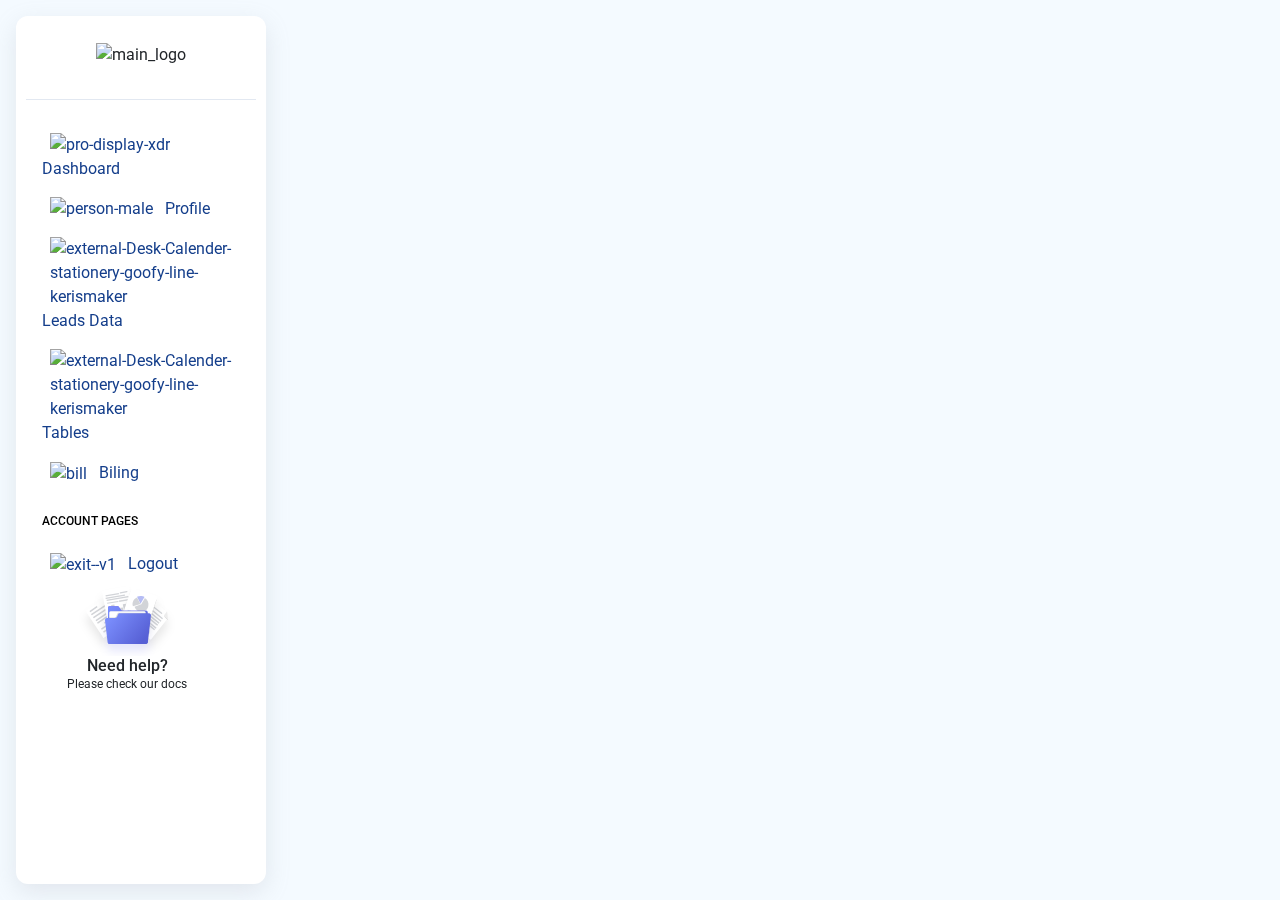
==== index.html @ cc560372 "first commit" ====
<!DOCTYPE html>
<html lang="en">
  <head>
    <meta charset="UTF-8" />
    <meta name="viewport" content="width=device-width, initial-scale=1.0" />
    <title>Document</title>
    <link
      href="https://cdn.jsdelivr.net/npm/bootstrap@5.3.3/dist/css/bootstrap.min.css"
      rel="stylesheet"
      integrity="sha384-QWTKZyjpPEjISv5WaRU9OFeRpok6YctnYmDr5pNlyT2bRjXh0JMhjY6hW+ALEwIH"
      crossorigin="anonymous"
    />
    <link rel="stylesheet" href="assets/style.css" />

    <!-- font style start -->
    <link rel="preconnect" href="https://fonts.googleapis.com" />
    <link rel="preconnect" href="https://fonts.gstatic.com" crossorigin />
    <link
      href="https://fonts.googleapis.com/css2?family=Poppins:ital,wght@0,300;0,400;1,300&family=Prata&family=Roboto:ital,wght@0,100;0,300;0,400;0,500;0,700;0,900;1,100;1,300;1,400;1,500;1,700;1,900&display=swap"
      rel="stylesheet"
    />
    <!-- font style end -->
  </head>
  <body>
    <section class="main">
      <div class="container-fluid">
        <div class="row">
          <nav class="col-lg-2 d-none d-md-block sidebar m-3">
            <div class="logo-img text-center mb-3 p-3">
              <img
                src="https://roadwingslogistics.com/assets/images/logo.png"
                alt="main_logo"
              />
            </div>
            <span class="aside-hr mt-3 mb-4 text-center"></span>
            <div >
              <ul class="nav flex-column">
                <li class="nav-item d-flex">
                  <a class="nav-link active" href="#">
                    <img
                      width="18"
                      height="18"
                      src="https://img.icons8.com/fluency-systems-regular/18/143e8b/pro-display-xdr.png"
                      alt="pro-display-xdr"
                      class="mx-2"
                    />
                    Dashboard
                  </a>
                </li>
                <li class="nav-item">
                  <a class="nav-link" href="#">
                    <img
                      width="18"
                      height="18"
                      src="https://img.icons8.com/windows/18/143e8b/person-male.png"
                      alt="person-male"
                      class="mx-2"
                    />
                    Profile
                  </a>
                </li>
                <li class="nav-item">
                  <a class="nav-link" href="#">
                    <img
                      width="18"
                      height="18"
                      src="https://img.icons8.com/external-goofy-line-kerismaker/18/143e8b/external-Desk-Calender-stationery-goofy-line-kerismaker.png"
                      alt="external-Desk-Calender-stationery-goofy-line-kerismaker"
                      class="mx-2"
                    />
                    Leads Data
                  </a>
                </li>

                <li class="nav-item">
                  <a class="nav-link" href="#">
                    <img
                      width="18"
                      height="18"
                      src="https://img.icons8.com/external-goofy-line-kerismaker/18/143e8b/external-Desk-Calender-stationery-goofy-line-kerismaker.png"
                      alt="external-Desk-Calender-stationery-goofy-line-kerismaker"
                      class="mx-2"
                    />
                    Tables
                  </a>
                </li>

                <li class="nav-item">
                  <a class="nav-link" href="#">
                    <img width="18" height="18" src="https://img.icons8.com/fluency-systems-regular/18/143e8b/bill.png" alt="bill"  class="mx-2" />
                    Biling
                  </a>
                </li>
              </ul>

              <ul class="nav bottom-bar">
                <li class="nav-item d-flex">
                  <a class="nav-link active" href="#">
                    <h6 class="text-xs text-black mt-4 mb-2">ACCOUNT PAGES</h6>
                  </a>
                </li>

                <li class="nav-item">
                  <a class="nav-link" href="#">
                    <img
                      width="18"
                      height="18"
                      src="https://img.icons8.com/ios/18/143e8b/exit--v1.png"
                      alt="exit--v1"
                      class="mx-2"
                    />
                    Logout
                  </a>
                </li>
                <div class="card card-plain shadow-none" id="sidenavCard">
                  <img
                    class="w-50 mx-auto"
                    src="/assets/img/icon-documentation.svg"
                    alt="sidebar_illustration"
                  />
                  <div class="card-body text-center p-3 w-100 pt-0">
                    <div class="docs-info">
                      <h6 class="mb-0">Need help?</h6>
                      <p class="text-xs font-weight-bold mb-0">
                        Please check our docs
                      </p>
                    </div>
                  </div>
                </div>
              </div>
              </ul>

          </nav>
          <div class="col-lg-9"></div>
        </div>
      </div>
    </section>

    <script
      src="https://cdn.jsdelivr.net/npm/bootstrap@5.3.3/dist/js/bootstrap.bundle.min.js"
      integrity="sha384-YvpcrYf0tY3lHB60NNkmXc5s9fDVZLESaAA55NDzOxhy9GkcIdslK1eN7N6jIeHz"
      crossorigin="anonymous"
    ></script>
  </body>
</html>
---- assets/style.css ----
body{
    font-family: "Roboto", sans-serif;
    background-color: #f0f8ffc2;
}

.nav-link{
    color: #143e8b;
}

.aside-hr{
    border-bottom: 1px solid #143e8b1f;
    display: block;
}

.sidebar{
    box-shadow: rgba(149, 157, 165, 0.2) 0px 8px 24px;
    border-radius: 12px;
    padding: 10px;
    background-color: #fff;
    position: fixed;
    top: 0;
    bottom: 0;
    width: 100%;
    max-width: 15.625rem !important;
}

.card.card-plain {
    border-color: transparent;
}

.text-xs {
    font-size: 0.75rem !important;
}

.bottom-bar{
    position: absolute;
    bottom: 20%;
}
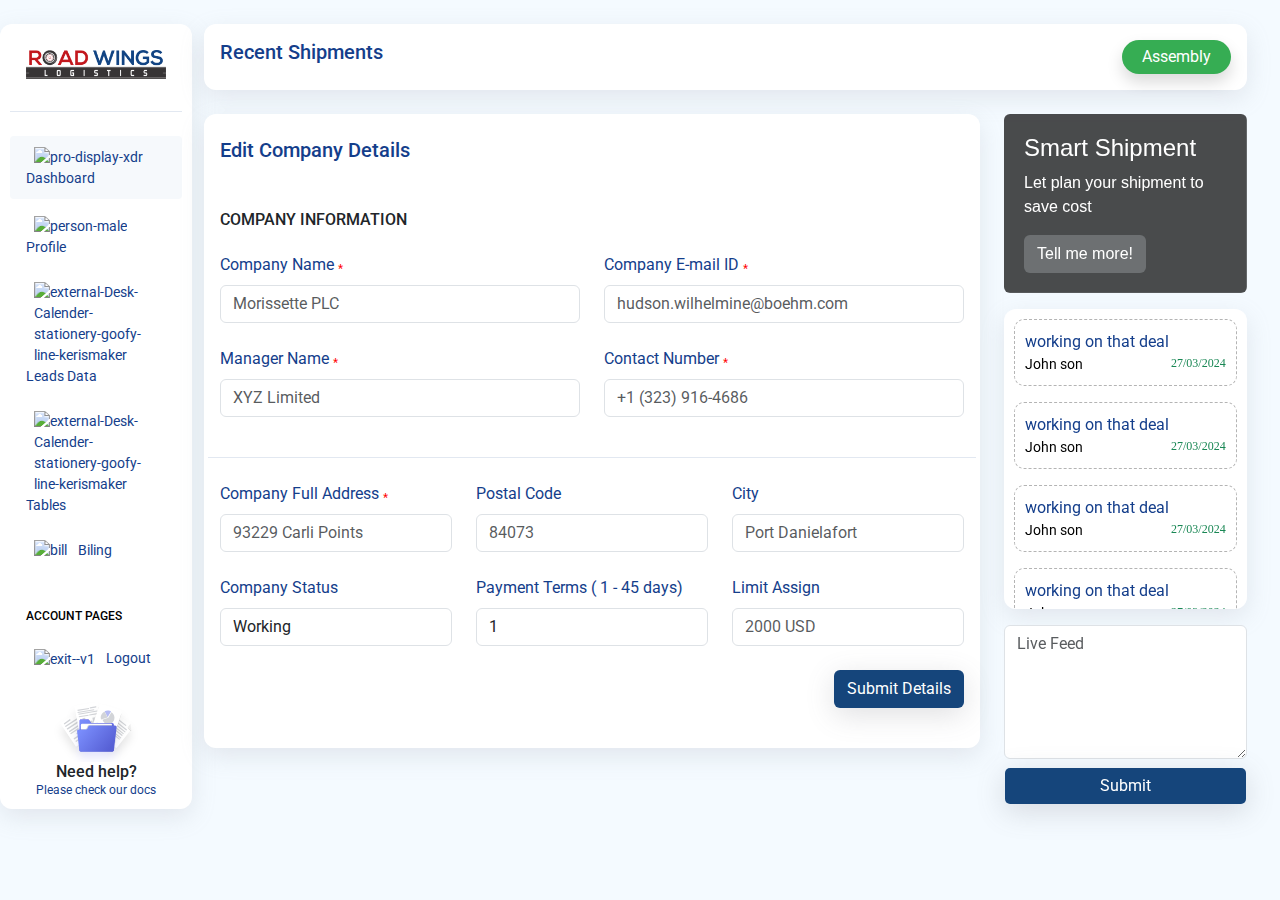
==== commit e33cd050: "first commit" ====
--- a/index.html
+++ b/index.html
@@ -25,18 +25,19 @@
     <section class="main">
       <div class="container-fluid">
         <div class="row">
-          <nav class="col-lg-2 d-none d-md-block sidebar m-3">
+          <!-- Sidebar start -->
+          <nav class="col-lg-2 col-md-2 d-none d-md-block sidebar mt-4">
             <div class="logo-img text-center mb-3 p-3">
               <img
-                src="https://roadwingslogistics.com/assets/images/logo.png"
-                alt="main_logo"
+                src="/assets/img/logo_img.png"
+                alt="main_logo" class="w-100"
               />
             </div>
             <span class="aside-hr mt-3 mb-4 text-center"></span>
             <div >
               <ul class="nav flex-column">
-                <li class="nav-item d-flex">
-                  <a class="nav-link active" href="#">
+                <li class="nav-item mt-2 mb-2">
+                  <a class="nav-link active " href="#">
                     <img
                       width="18"
                       height="18"
@@ -47,7 +48,7 @@
                     Dashboard
                   </a>
                 </li>
-                <li class="nav-item">
+                <li class="nav-item mt-2 mb-2">
                   <a class="nav-link" href="#">
                     <img
                       width="18"
@@ -59,7 +60,7 @@
                     Profile
                   </a>
                 </li>
-                <li class="nav-item">
+                <li class="nav-item mt-2 mb-2">
                   <a class="nav-link" href="#">
                     <img
                       width="18"
@@ -72,7 +73,7 @@
                   </a>
                 </li>
 
-                <li class="nav-item">
+                <li class="nav-item mt-2 mb-2">
                   <a class="nav-link" href="#">
                     <img
                       width="18"
@@ -85,7 +86,7 @@
                   </a>
                 </li>
 
-                <li class="nav-item">
+                <li class="nav-item mt-2 mb-2">
                   <a class="nav-link" href="#">
                     <img width="18" height="18" src="https://img.icons8.com/fluency-systems-regular/18/143e8b/bill.png" alt="bill"  class="mx-2" />
                     Biling
@@ -93,45 +94,215 @@
                 </li>
               </ul>
 
-              <ul class="nav bottom-bar">
-                <li class="nav-item d-flex">
-                  <a class="nav-link active" href="#">
-                    <h6 class="text-xs text-black mt-4 mb-2">ACCOUNT PAGES</h6>
-                  </a>
-                </li>
-
-                <li class="nav-item">
-                  <a class="nav-link" href="#">
-                    <img
-                      width="18"
-                      height="18"
-                      src="https://img.icons8.com/ios/18/143e8b/exit--v1.png"
-                      alt="exit--v1"
-                      class="mx-2"
-                    />
-                    Logout
-                  </a>
-                </li>
-                <div class="card card-plain shadow-none" id="sidenavCard">
-                  <img
-                    class="w-50 mx-auto"
-                    src="/assets/img/icon-documentation.svg"
-                    alt="sidebar_illustration"
-                  />
-                  <div class="card-body text-center p-3 w-100 pt-0">
-                    <div class="docs-info">
-                      <h6 class="mb-0">Need help?</h6>
-                      <p class="text-xs font-weight-bold mb-0">
-                        Please check our docs
-                      </p>
-                    </div>
+              <div >
+                <ul class="nav ">
+                  <li class="nav-item ">
+                    <a class="nav-link " href="#">
+                      <h6 class="text-xs text-black mt-4 mb-2">ACCOUNT PAGES</h6>
+                    </a>
+                  </li>
+  
+                  <li class="nav-item">
+                    <a class="nav-link" href="#">
+                      <img
+                        width="18"
+                        height="18"
+                        src="https://img.icons8.com/ios/18/143e8b/exit--v1.png"
+                        alt="exit--v1"
+                        class="mx-2"
+                      />
+                      Logout
+                    </a>
+                  </li>
+
+                  <li class="nav-item text-center mt-4">
+                    <img
+                      class="w-50 mx-auto "
+                      src="/assets/img/icon-documentation.svg"
+                      alt="sidebar_illustration"
+                    />
+
+                    <h6 class="mb-0">Need help?</h6>
+                    <p class="text-xs font-weight-bold mb-0">
+                      Please check our docs
+                    </p>
+                  </li>
+                  <!-- <div class="card card-plain shadow-none" id="sidenavCard">
+                    <img
+                      class="w-50 mx-auto"
+                      src="/assets/img/icon-documentation.svg"
+                      alt="sidebar_illustration"
+                    />
+                    <div class="card-body text-center p-3 w-100 pt-0">
+                      <div class="docs-info">
+                        <h6 class="mb-0">Need help?</h6>
+                        <p class="text-xs font-weight-bold mb-0">
+                          Please check our docs
+                        </p>
+                      </div>
+                    </div>
+                  </div> -->
+                </ul>
+              </div>
+              </div>
+
+          </nav>
+          <!-- Sidebar end -->
+          <div class="col-lg-10 col-md-10 main-content mt-4">
+             <div class="d-flex justify-content-between p-3 main-header ">
+              <h5 class="text-break">Recent Shipments</h5>
+              <span class="rounded-pill shadow text-white">Assembly</span>
+             </div>
+
+             <div class="row mt-4 ">
+              <div class="col-lg-9">
+                <div class="main-header p-3 ">
+                  <form>
+                    <h5 class="mt-2 mb-5">Edit Company Details</h5>
+                   <h6 class="mt-2 mb-4">COMPANY INFORMATION</h6>
+                   <div class="row">
+                    <div class="col-md-6">
+                      <div class="form-group mb-4">
+                        <label for="example-text-input" class="form-control-label mb-2">Company Name <sub>*</sub></label>
+                        <input class="form-control" type="text" placeholder="Morissette PLC" >
+                      </div>
+
+                      <div class="form-group mb-4">
+                        <label for="example-text-input" class="form-control-label mb-2">Manager Name <sub>*</sub></label>
+                        <input class="form-control" type="text" placeholder="XYZ Limited" >
+                      </div>
+
+                     
+                    </div>
+
+                    <div class="col-md-6">
+                      <div class="form-group mb-4">
+                        <label for="example-text-input" class="form-control-label mb-2">Company E-mail ID <sub>*</sub></label>
+                        <input class="form-control" type="email" placeholder="hudson.wilhelmine@boehm.com" >
+                      </div>
+
+                      <div class="form-group mb-4">
+                        <label for="example-text-input" class="form-control-label mb-2">Contact Number <sub>*</sub></label>
+                        <input class="form-control" type="tel" minlength="10" maxlength="10" placeholder="+1 (323) 916-4686" >
+                      </div>
+                    </div>
+                    <span class="aside-hr mt-3 mb-4"></span>
+                    
+                    <div class="col-md-4">
+                      <div class="form-group mb-4">
+                        <label for="example-text-input" class="form-control-label mb-2">Company Full Address <sub>*</sub></label>
+                        <input class="form-control" type="text" placeholder="93229 Carli Points" >
+                      </div>
+
+                    </div>
+
+                    <div class="col-md-4">
+                      <div class="form-group mb-4">
+                        <label for="example-text-input" class="form-control-label mb-2">Postal Code</label>
+                        <input class="form-control" type="text" placeholder="84073" >
+                      </div>
+
+                    </div>
+                    <div class="col-md-4">
+                      <div class="form-group mb-4">
+                        <label for="example-text-input" class="form-control-label mb-2">City</label>
+                        <input class="form-control" type="text" placeholder="Port Danielafort" >
+                      </div>
+
+                    </div>
+
+                    <div class="col-md-4">
+                      <div class="form-group mb-4">
+                        <label for="example-text-input" class="form-control-label mb-2">Company Status</label>
+                        <select name="companyStatus" class="form-control">
+                          <option value="working">Working</option>
+                          <option value="approved">Approved</option>
+                          <option value="pending">Pending</option>
+                          <option value="rejected">Rejected</option>
+                          <option value="high risk">High Risk</option>
+                        </select>
+                      </div>
+                    </div>
+
+                    <div class="col-md-4">
+                      <div class="form-group mb-4">
+                        <label for="example-text-input" class="form-control-label mb-2">Payment Terms ( 1 - 45 days)</label>
+                        <select name="companyStatus" class="form-control">
+                          <option value="1">1</option>
+                          <option value="10">10</option>
+                          <option value="15">15</option>
+                          <option value="20">20</option>
+                          <option value="25">25</option>
+                        </select>
+                      </div>
+                    </div>
+
+
+                    <div class="col-md-4">
+                      <div class="form-group mb-4">
+                        <label for="example-text-input" class="form-control-label mb-2">Limit Assign</label>
+                        <input class="form-control" type="tel" minlength="2" maxlength="4" placeholder="2000 USD" >
+                      </div>
+                    </div>
+
+
+                    <div class="col-lg-4"></div>
+                    <div class="col-lg-4"></div>
+                    <div class="col-lg-4 text-end">
+                      <div class="form-group mb-4">
+                        <button class="btn ">Submit Details</button>
+                      </div>
+                    </div>
+                   </div>
+                  </form>
+                 </div>
+              </div>
+              <div class="col-lg-3">
+                <div class="left-content rounded">
+                
+                  <h4 class="text-white">Smart Shipment</h4>
+                  <p class="text-white">Let plan your shipment to save cost</p>
+                  <a href="#" class="btn text-white">Tell me more!</a>
+              </div>
+
+              <div class="scrollbar-main mt-3">
+                <div class="mb-3 scrollerContent">
+                  <p class="mb-0">working on that deal</p>
+                  <div class="d-flex justify-content-between">
+                    <small class="text-black">John son</small>
+                    <small class="text-success " style="font-family: fantasy;font-size: 12px;">27/03/2024</small>
                   </div>
                 </div>
-              </div>
-              </ul>
-
-          </nav>
-          <div class="col-lg-9"></div>
+                <div class="mb-3 scrollerContent">
+                  <p class="mb-0">working on that deal</p>
+                  <div class="d-flex justify-content-between">
+                    <small class="text-black">John son</small>
+                    <small class="text-success " style="font-family: fantasy;font-size: 12px;">27/03/2024</small>
+                  </div>
+                </div>
+                <div class="mb-3 scrollerContent">
+                  <p class="mb-0">working on that deal</p>
+                  <div class="d-flex justify-content-between">
+                    <small class="text-black">John son</small>
+                    <small class="text-success " style="font-family: fantasy;font-size: 12px;">27/03/2024</small>
+                  </div>
+                </div>
+                <div class="mb-3 scrollerContent">
+                  <p class="mb-0">working on that deal</p>
+                  <div class="d-flex justify-content-between">
+                    <small class="text-black">John son</small>
+                    <small class="text-success " style="font-family: fantasy;font-size: 12px;">27/03/2024</small>
+                  </div>
+                </div>
+              </div>
+
+              <div class="msgBox form-group mt-3">
+                <textarea class="form-control" placeholder="Live Feed" name="" id="" cols="30" rows="5"></textarea>
+                <input type="submit" class="btn form-control mt-2">
+              </div>
+              </div>
+             </div>
+          </div>
         </div>
       </div>
     </section>
--- a/assets/style.css
+++ b/assets/style.css
@@ -3,8 +3,14 @@
     background-color: #f0f8ffc2;
 }
 
+h1,h2,h3,h4,h5,p,span,small,a,label{
+    color: #143e8b!important;
+}
+
+/* sidebar start */
 .nav-link{
-    color: #143e8b;
+    /* color: #143e8b; */
+    font-size: 14px;
 }
 
 .aside-hr{
@@ -17,11 +23,13 @@
     border-radius: 12px;
     padding: 10px;
     background-color: #fff;
-    position: fixed;
+    /* position: fixed;
     top: 0;
     bottom: 0;
     width: 100%;
-    max-width: 15.625rem !important;
+    max-width: 15.625rem !important; */
+    width: 100%;
+    max-width: 12rem;
 }
 
 .card.card-plain {
@@ -34,5 +42,113 @@
 
 .bottom-bar{
     position: absolute;
-    bottom: 20%;
-}+    bottom: 0%;
+}
+
+.nav-link.active {
+    background-color: #f6f9fc;
+    box-shadow: none;
+    padding-top: 10px;
+    padding-bottom: 10px;
+    border-radius: 4px;
+}
+.nav {
+    display: block;
+}
+/* sidebar end */
+
+/* main section start */
+
+/* .main-content {
+    margin-left: 18.125rem!important;
+    
+} */
+
+.main-header{
+    box-shadow: rgba(149, 157, 165, 0.2) 0px 8px 24px;
+    border-radius: 12px;
+    padding: 10px;
+    background-color: #fff;
+}
+
+.rounded-pill{
+    background-color: #36ad53;
+    padding: 5px 20px 5px 20px;
+}
+
+/* form start */
+sub{
+    color: red;
+}
+
+.form-group > .btn{
+    background-color: #15457b;
+    color: #fff;
+    box-shadow: rgba(100, 100, 111, 0.2) 0px 7px 29px 0px;
+}
+
+.form-group > .btn:hover {
+    background-color: #bd1f29;
+    color: #fff;
+    box-shadow: rgba(100, 100, 111, 0.2) 0px 7px 29px 0px;
+}
+/* form end */
+
+.left-content {
+    /* background-color: #2E323B; */
+  
+    background-position: center;
+    background-size: cover;
+    background: linear-gradient(rgba(0, 0, 0, 0.7), rgba(0, 0, 0, 0.7)),
+      url(https://img.freepik.com/free-photo/truck-road-ai-generated-image_268835-6519.jpg?t=st=1709617675~exp=1709621275~hmac=01bd45e42a4b717ab8b77fedb0b53d51f6ea3db106c957d800969360e9ee1d39&w=1380);
+    background-position: center;
+    background-size: cover;
+    font-family: "Oswald", sans-serif;
+    width: 100%;
+    padding: 20px 20px 20px 20px;
+    display: inline-block;
+    vertical-align: top;
+  }
+
+  .left-content > a{
+    background-color: #f0f8ff36;
+  }
+
+  .scrollbar-main{
+    height: 300px;
+    overflow: overlay;
+    box-shadow: rgba(149, 157, 165, 0.2) 0px 8px 24px;
+    border-radius: 12px;
+    padding: 10px;
+    background-color: #fff;
+  }
+
+    /* scroll bar start */
+  /* width */
+::-webkit-scrollbar {
+    width: 10px;
+  }
+  
+  /* Track */
+  ::-webkit-scrollbar-track {
+    background: #f1f1f1; 
+  }
+   
+  /* Handle */
+  ::-webkit-scrollbar-thumb {
+    background: #15457b; 
+  }
+  
+  /* Handle on hover */
+  ::-webkit-scrollbar-thumb:hover {
+    background: #555; 
+  }
+
+  .scrollerContent{
+    border: 1px dashed #b4b4b4;
+    padding: 10px;
+    border-radius: 10px;
+  }
+  
+  /* scroll bar end */
+/* main section end */